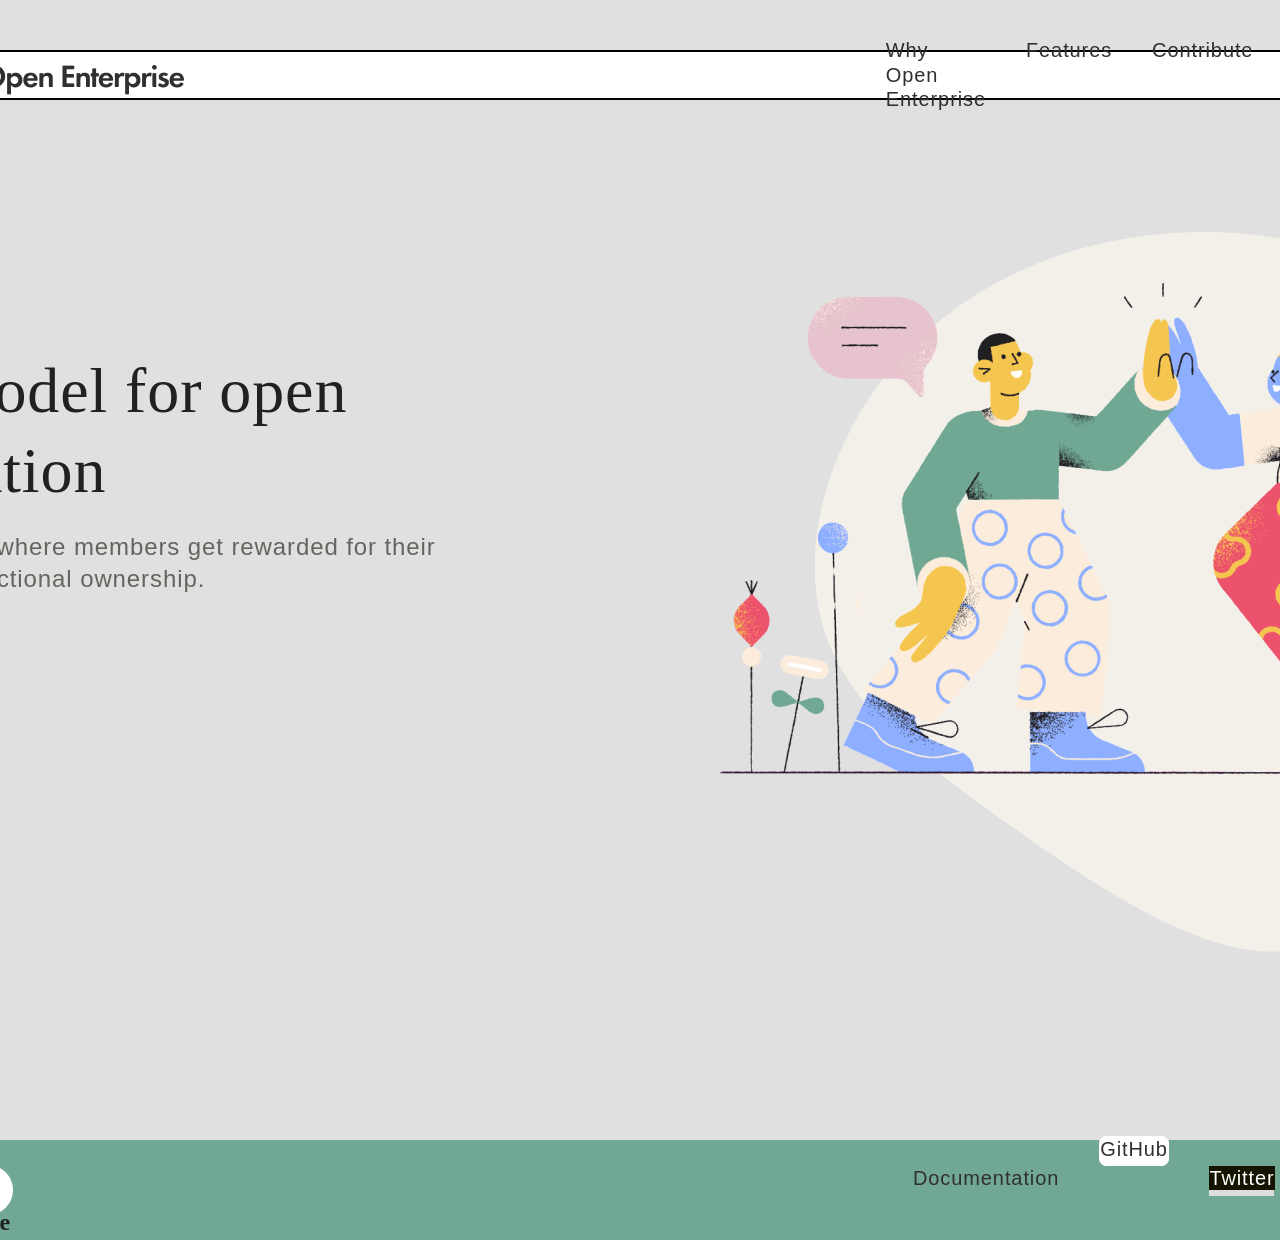
==== index.html @ 374dedf0 "add file" ====
<!DOCTYPE html>
<html lang="en">

<head>
    <meta charset="UTF-8">
    <meta name="viewport" content="width=device-width, initial-scale=1.0">
    <title>Why Open Enterprise</title>
    <link rel="stylesheet" href="css/reset.css">
    <link rel="stylesheet" href="css/style.css">
</head>

<body>
    <header>
        <div class="header-all">
            <div class="header-logo">
                <img src="./images/logo.png" alt="logo">
            </div>
            <nav class="header-nav-direction">
                <ul class="header-nav-directions">
                    <li>
                        <a class="active" href="./index.html">Why Open Enterprise</a>
                    </li>
                    <li>
                        <a id="pages2" href="./pages/pages2.html">Features</a>
                    </li>
                    <li>
                        <a id="pages3" href="./pages/pages3.html">Contribute</a>
                    </li>
                    <li>
                        <a id="pages4" href="./pages/pages4.html">Request early access</a>
                    </li>
                </ul>
            </nav>
        </div>
    </header>
    <main class="main-pages1">
        <div>
            <div class="main-pages1-block1">
                <div class="main-pages1-block1-direction">
                    <h1>A new model for open collaboration</h1>
                    <p>Run an organization where members get rewarded for their contributions with fractional ownership.
                    </p>
                </div>
                <div class="nav-request-early-access">
                    <a class="main-button" href="./pages/pages4.html">
                        <button>Request early access</button>
                    </a>
                </div>
            </div>
        </div>
        <div class="main-pages1-block2-photo">
            <img src="./images/block_right.png" alt="block_right">
        </div>
    </main>
    <footer class="footer">
        <div class="footer-text">Open Enterprise</div>
        <div class="footer-description">
            <a href="./index.html">
                <p>Documentation</p>
            </a>
            <div class="realetive">
                <a id="github" href="https://github.com/dashboard" target="_blank">
                    <p>GitHub</p>
                </a>
            </div>
            <div class="sticky">
                <a id="twitter" href="https://x.com/?lang=ru&mx=2" target="_blank">
                    <p>Twitter</p>
                </a>
            </div>
            <a id="contacts" href="./pages/contacts.html">
                <p>Contact us</p>
            </a>
        </div>
    </footer>
</body>

</html>
---- css/style.css ----
*,
*::before,
*::after {
    box-sizing: border-box;
}

html,
body,
div,
span,
applet,
object,
iframe,
h1,
h2,
h3,
h4,
h5,
h6,
p,
blockquote,
pre,
a,
abbr,
acronym,
address,
big,
cite,
code,
del,
dfn,
em,
img,
ins,
kbd,
q,
s,
samp,
small,
strike,
strong,
sub,
sup,
tt,
var,
b,
u,
i,
center,
dl,
dt,
dd,
ol,
ul,
li,
fieldset,
form,
label,
legend,
table,
caption,
tbody,
tfoot,
thead,
tr,
th,
td,
article,
aside,
canvas,
details,
embed,
figure,
figcaption,
footer,
header,
hgroup,
menu,
nav,
output,
ruby,
section,
summary,
time,
mark,
audio,
video,
button {
    margin: 0;
    padding: 0;
    border: 0;
    font-size: 100%;
    font: inherit;
    vertical-align: top;
}

article,
aside,
details,
figcaption,
figure,
footer,
header,
hgroup,
menu,
nav,
section {
    display: block;
}

body {
    line-height: 1;
}

ol,
ul {
    list-style: none;
}

blockquote,
q {
    quotes: none;
}

blockquote:before,
blockquote:after,
q:before,
q:after {
    content: "";
    content: none;
}

table {
    border-collapse: collapse;
    border-spacing: 0;
}

html,
body {
    scroll-behavior: smooth;
}

body {
    font-family: "Preconnect", sans-serif;
    color: #212121;
    letter-spacing: 0.9px;
    font-weight: 400;
    font-size: 16px;
}

body {
    background-color: #E0E0E0;
}

a {
    text-decoration: none;
    color: #303031;
}

.container {
    max-width: 1200px;
    width: 100%;
    margin: 0 auto;
    padding: 0 15px;
}

.header-logo {
    padding-right: 500px;
}

header {
    position: relative;
    display: flex;
    justify-content: space-around;
}

.header-all {
    display: flex;
    flex-direction: row;
    align-items: center;
    justify-content: space-around;
    position: fixed;
    margin-top: 50px;
    background-color: #ffffff;
    height: 50px;
    border-radius: 30px;
    border: solid 2px #000000;


}

.header-nav-direction {
    padding-left: 200px;

}

.header-nav-directions {
    display: flex;
    justify-content: space-between;
    gap: 40px;
    font-size: 20px;
    line-height: 24.36px;

}


.header-nav-directions :hover {
    text-shadow: 3px 5px 3px #C0C0C0;
}

.header-nav-directions :nth-child(4) :hover {
    color: #71A894;
    text-shadow: 10px 10px 10px #71A894;
}

.main-pages1 {
    display: flex;
    flex-direction: row;
    align-items: center;
    align-content: center;
    flex-wrap: nowrap;
    justify-content: center;
    margin-top: 40px;
    height: 1000px;

}

.main-pages1-block1-direction :first-child {
    font-size: 64px;
    line-height: 80px;
    font-weight: 400;
    font-family: Georgia, 'Times New Roman', Times, serif;
}

.main-pages1-block1-direction :nth-child(2) {
    font-size: 24px;
    padding-top: 20px;
    line-height: 32px;
    font-family: Verdana, Geneva, Tahoma, sans-serif;
    width: 800px;
    font-weight: 400;
    color: #66645E;
}


.main-pages1-block1 {
    width: 600px;
    margin-right: 300px;
    align-items: center;
}

.main-button :first-child {
    margin-top: 70px;
    height: 64px;
    width: 219px;
    border-radius: 8px;
    background-color: #71A894;
    color: #FFFFFF;
    font-size: 18px;
}

.main-button :hover {
    text-transform: uppercase;
    cursor: pointer;
    box-shadow: 2px 9px 6px #212121;
    color: #71A894;
    background-color: #303031;

}

.main-pages2 {
    display: flex;
    flex-wrap: nowrap;
    justify-content: space-around;
    align-items: center;
    margin-top: 100px;
    height: 1000px;
}

.main-pages2-block1 {
    padding-top: 30px;
    text-align: center;
    display: flex;
    flex-wrap: nowrap;
    flex-direction: column;

}

.main-pages2-description :first-child {
    font-size: 48px;
    line-height: 64px;
    font-family: Georgia, 'Times New Roman', Times, serif;
    font-weight: 600;
    color: #303031;
}

.main-pages2-description :last-child {
    font-size: 18px;
    line-height: 26px;
    width: 1007px;
    margin-left: calc(50% - 500px);
    padding-top: 25px;
    color: #66645E;
}

.main-pages2-buttons {
    margin-top: 50px;
    display: flex;
    gap: 40px;
    justify-content: space-between;
    flex-wrap: nowrap;
    flex-direction: row;

}

.main-pages2-buttons>div {
    width: 427px;
    gap: 30px;
}

.main-pages2-buttons button {
    height: 340px;
    background-color: #FFFFFF;
    border: solid #FFFFFF;
    border-radius: 8px;
    box-shadow: 3px 4px 7px #212121;

}

.main-pages2-buttons button>h2 {
    font-size: 24px;
    line-height: 32px;
    padding-top: 7px;
    font-weight: 700;
    font-family: 'Lucida Sans', 'Lucida Sans Regular', 'Lucida Grande', 'Lucida Sans Unicode', Geneva, Verdana, sans-serif;
    display: inline;

}

.main-pages2-buttons button>img {
    padding-bottom: 20px;

}

.main-pages2-buttons button>p {
    padding-top: 20px;
    font-size: 18px;
    font-weight: 400px;
    line-height: 26px;
    align-items: center;
    box-sizing: content-box;
    width: 95%;
    border: solid #000000 5px;
    padding: 5px;
    border-radius: 30px;
}


.header-nav-directions span {
    color: #420000;
    text-shadow: 2px 4px 6px #420000;
}

.main-pages3 {
    display: flex;
    justify-content: center;
    align-items: center;
    margin-top: 200px;
    height: 100%;

}

.section-pages3 {
    margin-top: 70px;
    align-items: center;
    display: flex;
    flex-wrap: nowrap;
    flex-direction: column;
    justify-content: center;

}

.section1 {
    display: flex;
    flex-direction: row;
    align-items: center;
}

.section1-description {
    float: right;
}

.section1-description h2 {
    font-size: 48px;
    line-height: 64px;
    font-weight: 600;
    font-family: Georgia, 'Times New Roman', Times, serif;
    width: 700px;
    padding-top: 20px;
    color: #303031;
}

.section1-description p {
    font-size: 18px;
    font-weight: 400px;
    line-height: 26px;
    letter-spacing: -2%;
    width: 750px;
    margin-right: 100px;
    padding-top: 20px;
    color: #303031;
}

.section1-photo1 img {
    box-shadow: 10px 10px 10px #71A894;
    border-radius: 17px;
}

.section2 {
    display: flex;
    flex-direction: row-reverse;
    padding-top: 120px;
    align-items: center;
    padding-left: 200px;

}

.section2-description h2 {
    font-size: 48px;
    line-height: 64px;
    font-weight: 600;
    font-family: Georgia, 'Times New Roman', Times, serif;
    width: 700px;
    padding-top: 20px;
    color: #303031;
}

.section2-description p {
    font-size: 18px;
    font-weight: 400px;
    line-height: 26px;
    letter-spacing: -2%;
    width: 680px;
    margin-right: 200px;
    padding-top: 20px;
    color: #303031;
}

.section2-photo {
    padding-right: 200px;
}


.section3 {
    display: flex;
    flex-direction: row;
    align-items: center;
    padding-top: 120px;
    padding-left: 20px;
}

.section3-description h2 {
    font-size: 48px;
    line-height: 64px;
    font-weight: 600;
    font-family: Georgia, 'Times New Roman', Times, serif;
    width: 700px;
    padding-top: 20px;
    color: #303031;
}

.section3-description p {
    font-size: 18px;
    font-weight: 400px;
    line-height: 26px;
    letter-spacing: -2%;
    width: 680px;
    margin-right: 200px;
    padding-top: 20px;
    color: #303031;
}


.main-pages4 {
    margin-top: 190px;
}


.main-pages4-block1 {
    display: flex;
    align-items: center;
    flex-direction: column;
}

.main-pages4-block1 h2 {
    font-size: 48px;
    line-height: 64px;
    font-weight: 600;
    font-family: Georgia, 'Times New Roman', Times, serif;
    color: #303031;
}

.main-pages4-block1 p {
    padding-top: 30px;
    width: 950px;
    text-align: center;
    line-height: 26px;
    font-size: 18px;
    color: #303031;
}

.main-pages4-block2 {
    margin-top: 100px;
}

.main-pages4-block2 {
    display: flex;
    justify-content: center;
    align-items: center;
    flex-direction: row;
    gap: 40px;
    height: 350px;


}

.main-pages4-block2-1 {
    border: solid 1px #FFFFFF;
    border-radius: 16px;
    width: 427px;
    height: 260px;
    background-color: #FFFFFF;
    margin-top: 20px;


}

.main-pages4-block2-2 {
    border: solid 1px #FFFFFF;
    border-radius: 16px;
    width: 427px;
    height: 240px;
    background-color: #FFFFFF;


}


.main-pages4-block2-3 {
    border: solid 1px #FFFFFF;
    border-radius: 16px;
    width: 427px;
    height: 240px;
    background-color: #FFFFFF;
}

.main-pages4-block2 h2 {
    font-size: 18px;
    font-weight: 700;
    line-height: 24px;
    font-family: Georgia, 'Times New Roman', Times, serif;
    color: #303031;
    padding-top: 15px;
    text-align: center;
}

.main-pages4-block2 p {
    padding-top: 16px;
    font-size: 16px;
    font-weight: 500;
    line-height: 24px;
    font-family: Georgia, 'Times New Roman', Times, serif;
    color: #303031;
    text-align: start;
    padding-left: 20px;
}

.main-pages4-block2-footer {
    padding-top: 15px;
    display: flex;
    flex-direction: row;
    justify-content: space-between;
    align-items: stretch;
    padding-top: 30px;
}

.main-pages4-block2-footer button {
    background-color: #71A894;
    border-radius: 40px;
    width: 63px;
    margin-left: 20px;
    cursor: pointer;
    color: #FFFFFF;
}

.main-pages4-block2-footer p {
    font-size: 16px;
    line-height: 24px;
    font-weight: 600;
    font-family: Georgia, 'Times New Roman', Times, serif;
    color: #303031;
    padding-right: 20px;
    padding-bottom: 7px;
}

.main-pages4-block3 button {
    font-size: 18px;
    line-height: 24px;
    font-family: Georgia, 'Times New Roman', Times, serif;
    font-weight: 700;
    background-color: #303031;
    height: 70px;
    width: 150px;
    border-radius: 14px;
    color: #FFFFFF;

}

.main-pages4-block3 :hover {
    text-transform: uppercase;
    box-shadow: 7px 5px 7px #420000;
}

.main-pages4-block3 {
    display: flex;
    align-items: center;
    justify-content: center;
    margin-top: 100px;
}

.main-pages4-block2-4 {
    display: flex;
    justify-content: center;
    flex-direction: row;
    margin-top: 120px;
    align-items: center;

}

.main-pages4-block2-4-direction h2 {
    font-size: 48px;
    font-weight: 600px;
    font-family: Georgia, 'Times New Roman', Times, serif;
    line-height: 64px;
    color: #303031;
    margin-left: 100px;
}


.main-pages4-block2-4-direction p {
    font-size: 18px;
    line-height: 26px;
    font-weight: 400px;
    line-height: 26px;
    color: #303031;
    padding-right: 490px;
    margin-left: 100px;
    padding-top: 30px;
}

.main-pages4-block2-4-direction button {
    margin-top: 40px;
    width: 240px;
    height: 64px;
    text-align: center;
    border-radius: 8px;
    margin-left: 100px;
    background-color: #71A894;
}

.main-pages4-block2-4-direction a :hover {
    background-color: #303031;
    color: #FFFFFF;
    box-shadow: 5px 7px 9px #303031;
}


.footer {
    display: flex;
    flex-direction: row;
    justify-content: center;
    margin-top: 100px;
    height: 100px;
    background-color: #71A894;
    align-items: center;
    position: relative;
}


.footer-text {
    margin-right: 900px;
    font-weight: 700;
    font-size: 24px;
    line-height: 32.4px;
    font-family: Georgia, 'Times New Roman', Times, serif;
    border: solid 2px #FFFFFF;
    width: 250px;
    height: 50px;
    text-align: center;
    padding-top: 7px;
    background-color: #FFFFFF;
    border-radius: 90px;
}

.footer-description {
    display: flex;
    justify-content: space-between;
    gap: 40px;
    font-size: 20px;
    font-weight: 500px;
    line-height: 24.36px;
    position: relative;
}

.footer-description :hover {
    text-shadow: 5px 5px 9px #420000;
}

.realetive {
    position: relative;
    bottom: 30px;
    border: solid 1px #ffffff;
    background-color: #FFFFFF;
    height: 30px;
    border-radius: 7px;
}

.sticky {
    height: 30px;
    background-color: #ddd;
}

.sticky p {
    position: sticky;
    top: 20px;
    background: rgb(20, 20, 0)
}

.sticky a {
    color: #FFFFFF;
}



.header-contacts {
    display: flex;
    justify-content: center;
    margin-top: 40px;
}

.header-contacts-description {
    display: flex;
    gap: 70px;
    font-size: 40px;
    font-weight: 700;
    border: solid 1px #FFFFFF;
    height: 100px;
    align-items: center;
    border-radius: 90px;
    width: 700px;
    padding-left: 45px;
    background-color: #FFFFFF;
    box-shadow: 10px 10px 9px #420000;
}


.header-contacts-description :hover {
    text-shadow: 5px 5px 9px #420000;
}

.header-contacts-descriptions :hover {
    text-shadow: 5px 5px 9px #006600;
}

.main-contacts {
    display: flex;
    justify-content: center;
    margin-top: 120px;
    flex-direction: column;
    align-items: center;
}

.main-contacts-description {
    font-size: 40px;
    font-weight: 700;
    color: #FFFFFF;


}

.main-contacts-description ::after {
    content: "(Thank you)";
    color: #303031;
    font-family: Georgia, 'Times New Roman', Times, serif;
    padding-left: 40px;
    
}

.main-contacts-descriptions {
    width: 300px;
    text-align: center;
    padding-top: 40px;
    clear: none;
}

.main-contacts-descriptions>p {
    font-size: 30px;
    text-shadow: 10px 5px 7px #303031;
    padding-bottom: 40px;

}

.main-contacts-descriptions a {

    font-size: 50px;
    border: solid 3px #C0C0C0;
    background-color: #C0C0C0;
    border-radius: 40px;
    color: #ffffff;
}

.overflow {
    margin-top: 40px;
    overflow: auto;
    height: 100px;
    border: solid 2px #303031;
    border-radius: 5px;
}
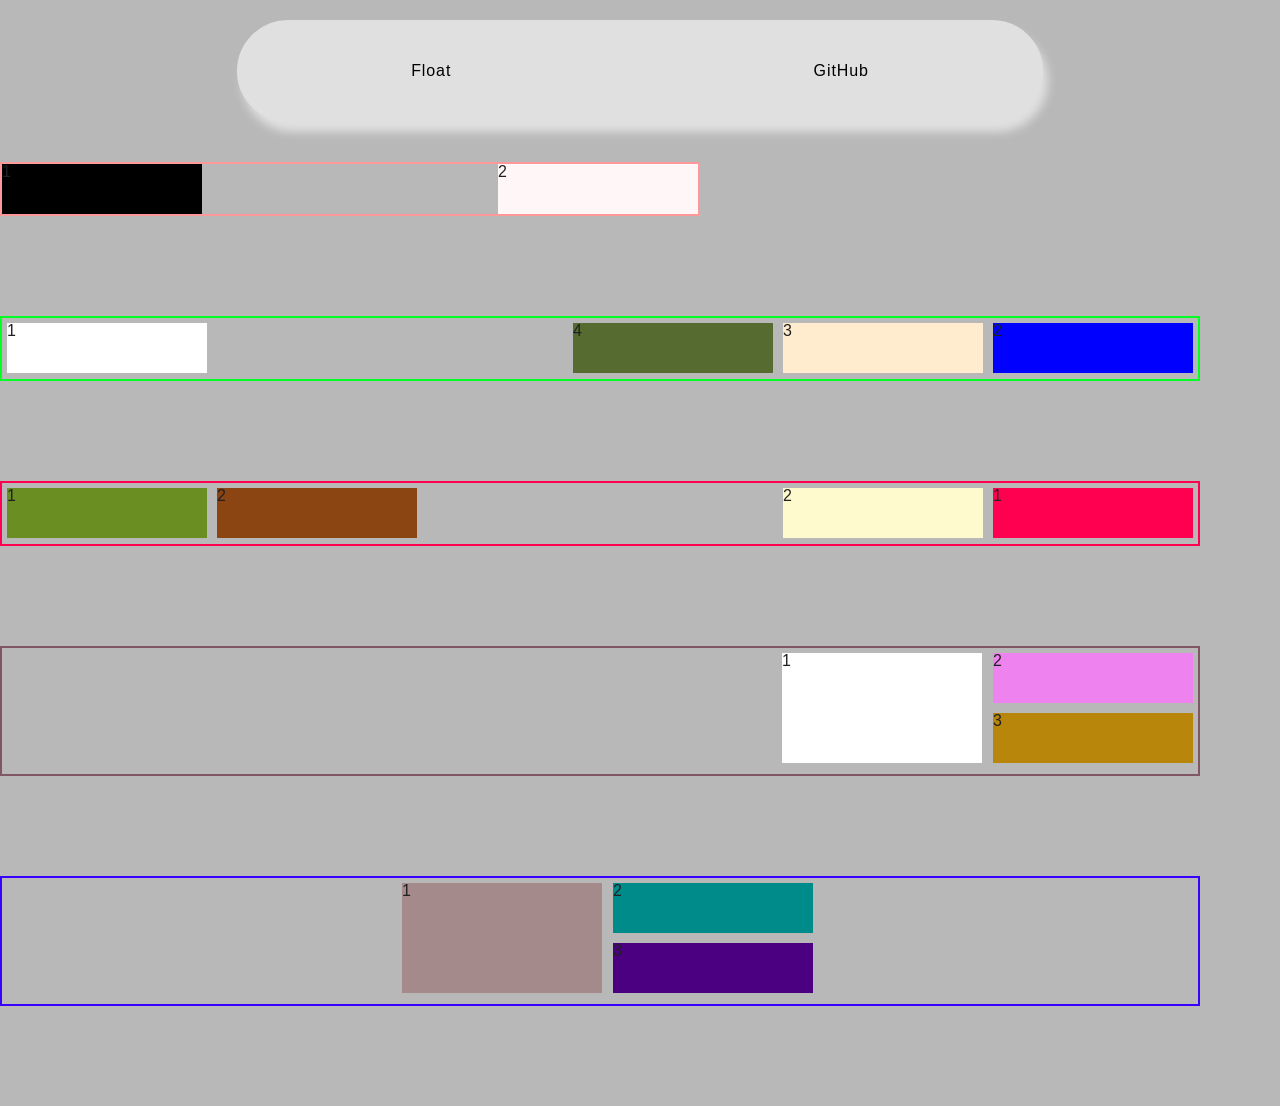
==== commit 9e384852: "first commit" ====
--- a/index.html
+++ b/index.html
@@ -4,75 +4,74 @@
 <head>
     <meta charset="UTF-8">
     <meta name="viewport" content="width=device-width, initial-scale=1.0">
-    <title>Why Open Enterprise</title>
-    <link rel="stylesheet" href="css/reset.css">
-    <link rel="stylesheet" href="css/style.css">
+    <title>Float</title>
+    <link rel="stylesheet" href="./css/style.css">
 </head>
 
 <body>
-    <header>
-        <div class="header-all">
-            <div class="header-logo">
-                <img src="./images/logo.png" alt="logo">
-            </div>
-            <nav class="header-nav-direction">
-                <ul class="header-nav-directions">
+    <header class="header-container">
+        <div class="header-nav">
+            <nav>
+                <ul class="header-nav-discription">
                     <li>
-                        <a class="active" href="./index.html">Why Open Enterprise</a>
+                        <a class="active" id="index" href="./index.html">Float</a>
                     </li>
                     <li>
-                        <a id="pages2" href="./pages/pages2.html">Features</a>
-                    </li>
-                    <li>
-                        <a id="pages3" href="./pages/pages3.html">Contribute</a>
-                    </li>
-                    <li>
-                        <a id="pages4" href="./pages/pages4.html">Request early access</a>
+                        <a id="github" href="https://github.com/" target="_blank">GitHub</a>
                     </li>
                 </ul>
             </nav>
         </div>
     </header>
-    <main class="main-pages1">
-        <div>
-            <div class="main-pages1-block1">
-                <div class="main-pages1-block1-direction">
-                    <h1>A new model for open collaboration</h1>
-                    <p>Run an organization where members get rewarded for their contributions with fractional ownership.
-                    </p>
-                </div>
-                <div class="nav-request-early-access">
-                    <a class="main-button" href="./pages/pages4.html">
-                        <button>Request early access</button>
-                    </a>
+    <main class="main-container">
+        <div class="main-float">
+            <div class="main-float1">
+                <div>
+                    <div class="main-float1-block1">1</div>
+                    <div class="main-float1-block2">2</div>
                 </div>
             </div>
-        </div>
-        <div class="main-pages1-block2-photo">
-            <img src="./images/block_right.png" alt="block_right">
+            <div class="main-float2">
+                <div class="main-float2-block1">
+                    <div>1</div>
+                </div>
+                <div class="main-float2-block2">
+                    <div>2</div>
+                    <div>3</div>
+                    <div>4</div>
+                </div>
+            </div>
+            <div class="main-float3">
+                <div class="main-float3-block1">
+                    <div>1</div>
+                    <div>2</div>
+                </div>
+                <div class="main-float3-block2">
+                    <div>1</div>
+                    <div>2</div>
+                </div>
+            </div>
+            <div class="main-float4">
+                <div>
+                    <div class="main-float4-block1">1</div>
+                    <div class="main-float4-block2">
+                        <div>2</div>
+                        <div>3</div>
+                    </div>
+                </div>
+            </div>
+            <div class="main-float5">
+                <div class="main-float5-block1">
+                    <div>1</div>
+                </div>
+                <div class="main-float5-block2">
+                    <div>2</div>
+                    <div>3</div>
+                </div>
+
+            </div>
         </div>
     </main>
-    <footer class="footer">
-        <div class="footer-text">Open Enterprise</div>
-        <div class="footer-description">
-            <a href="./index.html">
-                <p>Documentation</p>
-            </a>
-            <div class="realetive">
-                <a id="github" href="https://github.com/dashboard" target="_blank">
-                    <p>GitHub</p>
-                </a>
-            </div>
-            <div class="sticky">
-                <a id="twitter" href="https://x.com/?lang=ru&mx=2" target="_blank">
-                    <p>Twitter</p>
-                </a>
-            </div>
-            <a id="contacts" href="./pages/contacts.html">
-                <p>Contact us</p>
-            </a>
-        </div>
-    </footer>
 </body>
 
 </html>
--- a/css/style.css
+++ b/css/style.css
@@ -148,15 +148,6 @@
     font-size: 16px;
 }
 
-body {
-    background-color: #E0E0E0;
-}
-
-a {
-    text-decoration: none;
-    color: #303031;
-}
-
 .container {
     max-width: 1200px;
     width: 100%;
@@ -164,665 +155,233 @@
     padding: 0 15px;
 }
 
-.header-logo {
-    padding-right: 500px;
-}
-
-header {
-    position: relative;
+
+
+a {
+    text-decoration: none;
+    color: #000000;
+}
+
+body {
+    background-color: #b8b8b8;
+}
+
+.header-container {
     display: flex;
-    justify-content: space-around;
-}
-
-.header-all {
-    display: flex;
-    flex-direction: row;
     align-items: center;
-    justify-content: space-around;
-    position: fixed;
-    margin-top: 50px;
-    background-color: #ffffff;
-    height: 50px;
-    border-radius: 30px;
-    border: solid 2px #000000;
-
-
-}
-
-.header-nav-direction {
-    padding-left: 200px;
-
-}
-
-.header-nav-directions {
-    display: flex;
-    justify-content: space-between;
-    gap: 40px;
-    font-size: 20px;
-    line-height: 24.36px;
-
-}
-
-
-.header-nav-directions :hover {
-    text-shadow: 3px 5px 3px #C0C0C0;
-}
-
-.header-nav-directions :nth-child(4) :hover {
-    color: #71A894;
-    text-shadow: 10px 10px 10px #71A894;
-}
-
-.main-pages1 {
-    display: flex;
-    flex-direction: row;
-    align-items: center;
-    align-content: center;
-    flex-wrap: nowrap;
     justify-content: center;
-    margin-top: 40px;
-    height: 1000px;
-
-}
-
-.main-pages1-block1-direction :first-child {
-    font-size: 64px;
-    line-height: 80px;
-    font-weight: 400;
-    font-family: Georgia, 'Times New Roman', Times, serif;
-}
-
-.main-pages1-block1-direction :nth-child(2) {
-    font-size: 24px;
-    padding-top: 20px;
-    line-height: 32px;
-    font-family: Verdana, Geneva, Tahoma, sans-serif;
-    width: 800px;
-    font-weight: 400;
-    color: #66645E;
-}
-
-
-.main-pages1-block1 {
-    width: 600px;
-    margin-right: 300px;
-    align-items: center;
-}
-
-.main-button :first-child {
-    margin-top: 70px;
-    height: 64px;
-    width: 219px;
-    border-radius: 8px;
-    background-color: #71A894;
-    color: #FFFFFF;
-    font-size: 18px;
-}
-
-.main-button :hover {
-    text-transform: uppercase;
-    cursor: pointer;
-    box-shadow: 2px 9px 6px #212121;
-    color: #71A894;
-    background-color: #303031;
-
-}
-
-.main-pages2 {
-    display: flex;
-    flex-wrap: nowrap;
-    justify-content: space-around;
-    align-items: center;
-    margin-top: 100px;
-    height: 1000px;
-}
-
-.main-pages2-block1 {
-    padding-top: 30px;
-    text-align: center;
-    display: flex;
-    flex-wrap: nowrap;
-    flex-direction: column;
-
-}
-
-.main-pages2-description :first-child {
-    font-size: 48px;
-    line-height: 64px;
-    font-family: Georgia, 'Times New Roman', Times, serif;
-    font-weight: 600;
-    color: #303031;
-}
-
-.main-pages2-description :last-child {
-    font-size: 18px;
-    line-height: 26px;
-    width: 1007px;
-    margin-left: calc(50% - 500px);
-    padding-top: 25px;
-    color: #66645E;
-}
-
-.main-pages2-buttons {
-    margin-top: 50px;
-    display: flex;
-    gap: 40px;
-    justify-content: space-between;
     flex-wrap: nowrap;
     flex-direction: row;
 
 }
 
-.main-pages2-buttons>div {
-    width: 427px;
-    gap: 30px;
-}
-
-.main-pages2-buttons button {
-    height: 340px;
-    background-color: #FFFFFF;
-    border: solid #FFFFFF;
-    border-radius: 8px;
-    box-shadow: 3px 4px 7px #212121;
-
-}
-
-.main-pages2-buttons button>h2 {
-    font-size: 24px;
-    line-height: 32px;
-    padding-top: 7px;
-    font-weight: 700;
-    font-family: 'Lucida Sans', 'Lucida Sans Regular', 'Lucida Grande', 'Lucida Sans Unicode', Geneva, Verdana, sans-serif;
-    display: inline;
-
-}
-
-.main-pages2-buttons button>img {
-    padding-bottom: 20px;
-
-}
-
-.main-pages2-buttons button>p {
-    padding-top: 20px;
-    font-size: 18px;
-    font-weight: 400px;
-    line-height: 26px;
-    align-items: center;
-    box-sizing: content-box;
-    width: 95%;
-    border: solid #000000 5px;
-    padding: 5px;
-    border-radius: 30px;
-}
-
-
-.header-nav-directions span {
-    color: #420000;
-    text-shadow: 2px 4px 6px #420000;
-}
-
-.main-pages3 {
-    display: flex;
-    justify-content: center;
-    align-items: center;
-    margin-top: 200px;
-    height: 100%;
-
-}
-
-.section-pages3 {
-    margin-top: 70px;
-    align-items: center;
-    display: flex;
-    flex-wrap: nowrap;
-    flex-direction: column;
-    justify-content: center;
-
-}
-
-.section1 {
-    display: flex;
-    flex-direction: row;
-    align-items: center;
-}
-
-.section1-description {
-    float: right;
-}
-
-.section1-description h2 {
-    font-size: 48px;
-    line-height: 64px;
-    font-weight: 600;
-    font-family: Georgia, 'Times New Roman', Times, serif;
-    width: 700px;
-    padding-top: 20px;
-    color: #303031;
-}
-
-.section1-description p {
-    font-size: 18px;
-    font-weight: 400px;
-    line-height: 26px;
-    letter-spacing: -2%;
-    width: 750px;
-    margin-right: 100px;
-    padding-top: 20px;
-    color: #303031;
-}
-
-.section1-photo1 img {
-    box-shadow: 10px 10px 10px #71A894;
-    border-radius: 17px;
-}
-
-.section2 {
-    display: flex;
-    flex-direction: row-reverse;
-    padding-top: 120px;
-    align-items: center;
-    padding-left: 200px;
-
-}
-
-.section2-description h2 {
-    font-size: 48px;
-    line-height: 64px;
-    font-weight: 600;
-    font-family: Georgia, 'Times New Roman', Times, serif;
-    width: 700px;
-    padding-top: 20px;
-    color: #303031;
-}
-
-.section2-description p {
-    font-size: 18px;
-    font-weight: 400px;
-    line-height: 26px;
-    letter-spacing: -2%;
-    width: 680px;
-    margin-right: 200px;
-    padding-top: 20px;
-    color: #303031;
-}
-
-.section2-photo {
-    padding-right: 200px;
-}
-
-
-.section3 {
-    display: flex;
-    flex-direction: row;
-    align-items: center;
-    padding-top: 120px;
-    padding-left: 20px;
-}
-
-.section3-description h2 {
-    font-size: 48px;
-    line-height: 64px;
-    font-weight: 600;
-    font-family: Georgia, 'Times New Roman', Times, serif;
-    width: 700px;
-    padding-top: 20px;
-    color: #303031;
-}
-
-.section3-description p {
-    font-size: 18px;
-    font-weight: 400px;
-    line-height: 26px;
-    letter-spacing: -2%;
-    width: 680px;
-    margin-right: 200px;
-    padding-top: 20px;
-    color: #303031;
-}
-
-
-.main-pages4 {
-    margin-top: 190px;
-}
-
-
-.main-pages4-block1 {
-    display: flex;
-    align-items: center;
-    flex-direction: column;
-}
-
-.main-pages4-block1 h2 {
-    font-size: 48px;
-    line-height: 64px;
-    font-weight: 600;
-    font-family: Georgia, 'Times New Roman', Times, serif;
-    color: #303031;
-}
-
-.main-pages4-block1 p {
-    padding-top: 30px;
-    width: 950px;
-    text-align: center;
-    line-height: 26px;
-    font-size: 18px;
-    color: #303031;
-}
-
-.main-pages4-block2 {
-    margin-top: 100px;
-}
-
-.main-pages4-block2 {
+.header-nav {
     display: flex;
     justify-content: center;
     align-items: center;
     flex-direction: row;
-    gap: 40px;
-    height: 350px;
-
-
-}
-
-.main-pages4-block2-1 {
-    border: solid 1px #FFFFFF;
-    border-radius: 16px;
-    width: 427px;
-    height: 260px;
-    background-color: #FFFFFF;
+    background-color: #E0E0E0;
+    border: solid #E0E0E0;
     margin-top: 20px;
-
-
-}
-
-.main-pages4-block2-2 {
-    border: solid 1px #FFFFFF;
-    border-radius: 16px;
-    width: 427px;
-    height: 240px;
-    background-color: #FFFFFF;
-
-
-}
-
-
-.main-pages4-block2-3 {
-    border: solid 1px #FFFFFF;
-    border-radius: 16px;
-    width: 427px;
-    height: 240px;
-    background-color: #FFFFFF;
-}
-
-.main-pages4-block2 h2 {
-    font-size: 18px;
-    font-weight: 700;
-    line-height: 24px;
-    font-family: Georgia, 'Times New Roman', Times, serif;
-    color: #303031;
-    padding-top: 15px;
-    text-align: center;
-}
-
-.main-pages4-block2 p {
-    padding-top: 16px;
-    font-size: 16px;
-    font-weight: 500;
-    line-height: 24px;
-    font-family: Georgia, 'Times New Roman', Times, serif;
-    color: #303031;
-    text-align: start;
-    padding-left: 20px;
-}
-
-.main-pages4-block2-footer {
-    padding-top: 15px;
-    display: flex;
-    flex-direction: row;
-    justify-content: space-between;
-    align-items: stretch;
-    padding-top: 30px;
-}
-
-.main-pages4-block2-footer button {
-    background-color: #71A894;
-    border-radius: 40px;
-    width: 63px;
-    margin-left: 20px;
-    cursor: pointer;
-    color: #FFFFFF;
-}
-
-.main-pages4-block2-footer p {
-    font-size: 16px;
-    line-height: 24px;
-    font-weight: 600;
-    font-family: Georgia, 'Times New Roman', Times, serif;
-    color: #303031;
-    padding-right: 20px;
-    padding-bottom: 7px;
-}
-
-.main-pages4-block3 button {
-    font-size: 18px;
-    line-height: 24px;
-    font-family: Georgia, 'Times New Roman', Times, serif;
-    font-weight: 700;
-    background-color: #303031;
-    height: 70px;
-    width: 150px;
-    border-radius: 14px;
-    color: #FFFFFF;
-
-}
-
-.main-pages4-block3 :hover {
-    text-transform: uppercase;
-    box-shadow: 7px 5px 7px #420000;
-}
-
-.main-pages4-block3 {
+    border-radius: 120px;
+    box-shadow: 5px 10px 10px #E0E0E0;
+}
+
+.header-nav-discription {
     display: flex;
     align-items: center;
-    justify-content: center;
-    margin-top: 100px;
-}
-
-.main-pages4-block2-4 {
-    display: flex;
-    justify-content: center;
-    flex-direction: row;
-    margin-top: 120px;
-    align-items: center;
-
-}
-
-.main-pages4-block2-4-direction h2 {
-    font-size: 48px;
-    font-weight: 600px;
-    font-family: Georgia, 'Times New Roman', Times, serif;
-    line-height: 64px;
-    color: #303031;
-    margin-left: 100px;
-}
-
-
-.main-pages4-block2-4-direction p {
-    font-size: 18px;
-    line-height: 26px;
-    font-weight: 400px;
-    line-height: 26px;
-    color: #303031;
-    padding-right: 490px;
-    margin-left: 100px;
-    padding-top: 30px;
-}
-
-.main-pages4-block2-4-direction button {
+    justify-content: space-around;
+    gap: 100px;
+    padding: 40px;
+    width: 800px;
+
+}
+
+.header-nav-discription :hover {
+    text-transform: uppercase;
+    color: #A3A3A0;
+    text-shadow: 10px 10px 10px #000000;
+
+}
+
+.header-right-block button {
+    background-color: #E0E0E0;
+    width: 200px;
+    height: 90px;
+    cursor: pointer;
+    border-radius: 120px;
+    margin-top: 20px;
+    box-shadow: 9px 2px 10px #ffffff;
+    border: solid 1px #E0E0E0;
+    margin-top: 25px;
+
+}
+
+.header-right-block :hover {
+    text-transform: uppercase;
+    color: #E0E0E0;
+    background-color: #212121;
+}
+
+.main-container {
     margin-top: 40px;
-    width: 240px;
-    height: 64px;
-    text-align: center;
-    border-radius: 8px;
-    margin-left: 100px;
-    background-color: #71A894;
-}
-
-.main-pages4-block2-4-direction a :hover {
-    background-color: #303031;
-    color: #FFFFFF;
-    box-shadow: 5px 7px 9px #303031;
-}
-
-
-.footer {
-    display: flex;
-    flex-direction: row;
-    justify-content: center;
-    margin-top: 100px;
-    height: 100px;
-    background-color: #71A894;
-    align-items: center;
-    position: relative;
-}
-
-
-.footer-text {
-    margin-right: 900px;
-    font-weight: 700;
-    font-size: 24px;
-    line-height: 32.4px;
-    font-family: Georgia, 'Times New Roman', Times, serif;
-    border: solid 2px #FFFFFF;
-    width: 250px;
-    height: 50px;
-    text-align: center;
-    padding-top: 7px;
-    background-color: #FFFFFF;
-    border-radius: 90px;
-}
-
-.footer-description {
-    display: flex;
-    justify-content: space-between;
-    gap: 40px;
-    font-size: 20px;
-    font-weight: 500px;
-    line-height: 24.36px;
-    position: relative;
-}
-
-.footer-description :hover {
-    text-shadow: 5px 5px 9px #420000;
-}
-
-.realetive {
-    position: relative;
-    bottom: 30px;
-    border: solid 1px #ffffff;
-    background-color: #FFFFFF;
-    height: 30px;
-    border-radius: 7px;
-}
-
-.sticky {
-    height: 30px;
-    background-color: #ddd;
-}
-
-.sticky p {
-    position: sticky;
-    top: 20px;
-    background: rgb(20, 20, 0)
-}
-
-.sticky a {
-    color: #FFFFFF;
-}
-
-
-
-.header-contacts {
-    display: flex;
-    justify-content: center;
-    margin-top: 40px;
-}
-
-.header-contacts-description {
-    display: flex;
-    gap: 70px;
-    font-size: 40px;
-    font-weight: 700;
-    border: solid 1px #FFFFFF;
-    height: 100px;
-    align-items: center;
-    border-radius: 90px;
-    width: 700px;
-    padding-left: 45px;
-    background-color: #FFFFFF;
-    box-shadow: 10px 10px 9px #420000;
-}
-
-
-.header-contacts-description :hover {
-    text-shadow: 5px 5px 9px #420000;
-}
-
-.header-contacts-descriptions :hover {
-    text-shadow: 5px 5px 9px #006600;
-}
-
-.main-contacts {
-    display: flex;
-    justify-content: center;
-    margin-top: 120px;
-    flex-direction: column;
-    align-items: center;
-}
-
-.main-contacts-description {
-    font-size: 40px;
-    font-weight: 700;
-    color: #FFFFFF;
-
-
-}
-
-.main-contacts-description ::after {
-    content: "(Thank you)";
-    color: #303031;
-    font-family: Georgia, 'Times New Roman', Times, serif;
-    padding-left: 40px;
-    
-}
-
-.main-contacts-descriptions {
-    width: 300px;
-    text-align: center;
-    padding-top: 40px;
-    clear: none;
-}
-
-.main-contacts-descriptions>p {
-    font-size: 30px;
-    text-shadow: 10px 5px 7px #303031;
-    padding-bottom: 40px;
-
-}
-
-.main-contacts-descriptions a {
-
-    font-size: 50px;
-    border: solid 3px #C0C0C0;
-    background-color: #C0C0C0;
-    border-radius: 40px;
-    color: #ffffff;
-}
-
-.overflow {
-    margin-top: 40px;
-    overflow: auto;
-    height: 100px;
-    border: solid 2px #303031;
-    border-radius: 5px;
+}
+
+.main-float1 {
+    border: solid 2px #FF9999;
+    margin-bottom: 100px;
+    height: 54px;
+    max-width: 700px;
+}
+
+.main-float1-block1 {
+    background-color: #000000;
+    width: 200px;
+    height: 50px;
+    float: left;
+}
+
+.main-float1-block2 {
+    background-color: #fff7f7;
+    width: 200px;
+    height: 50px;
+    float: right;
+
+}
+
+.main-float2 {
+    border: solid 2px #00ff22;
+    margin-bottom: 100px;
+    height: 65px;
+    max-width: 1200px;
+}
+
+
+.main-float2-block1 {
+    background-color: #ffffff;
+    width: 200px;
+    height: 50px;
+    float: left;
+    margin: 5px;
+}
+
+.main-float2-block2 * {
+    width: 200px;
+    height: 50px;
+    float: right;
+    margin: 5px;
+}
+
+.main-float2-block2 :first-child {
+    background-color: blue;
+}
+
+.main-float2-block2 :nth-child(2) {
+    background-color: blanchedalmond;
+}
+
+.main-float2-block2 :last-child {
+    background-color: darkolivegreen;
+}
+
+.main-float3 {
+    border: solid 2px #ff0051;
+    margin-bottom: 100px;
+    height: 65px;
+    max-width: 1200px;
+}
+
+.main-float3-block1 * {
+    width: 200px;
+    height: 50px;
+    float: right;
+    margin: 5px;
+}
+
+.main-float3-block1 :first-child {
+    background-color: #ff0051;
+}
+
+.main-float3-block1 :last-child {
+    background-color: lemonchiffon;
+}
+
+.main-float3-block2 * {
+    width: 200px;
+    height: 50px;
+    float: left;
+    margin: 5px;
+}
+
+.main-float3-block2 :first-child {
+    background-color: olivedrab;
+}
+
+.main-float3-block2 :last-child {
+    background-color: saddlebrown;
+}
+
+.main-float4 {
+    border: solid 2px #805663;
+    margin-bottom: 100px;
+    height: 130px;
+    max-width: 1200px;
+}
+
+.main-float4-block1 {
+    background-color: #ffffff;
+    width: 200px;
+    height: 110px;
+    margin: 5px;
+    float: left;
+    margin-left: 780px;
+}
+
+
+.main-float4-block2 * {
+    width: 200px;
+    height: 50px;
+    margin: 5px;
+    float: right;
+}
+
+.main-float4-block2 :first-child {
+    background-color: violet;
+}
+
+.main-float4-block2 :last-child {
+    background-color: darkgoldenrod;
+}
+
+.main-float5 {
+    border: solid 2px #3700ff;
+    margin-bottom: 100px;
+    height: 130px;
+    max-width: 1200px;
+}
+
+.main-float5-block1 {
+    background-color: #a48a8a;
+    width: 200px;
+    height: 110px;
+    margin: 5px;
+    float: left;
+    margin-left: 400px;
+
+}
+
+.main-float5-block2 * {
+    width: 200px;
+    height: 50px;
+    margin: 5px;
+    float: right;
+    margin-right: 385px;
+}
+
+.main-float5-block2 :first-child {
+    background-color: darkcyan;
+}
+
+.main-float5-block2 :last-child {
+    background-color: indigo;
 }
